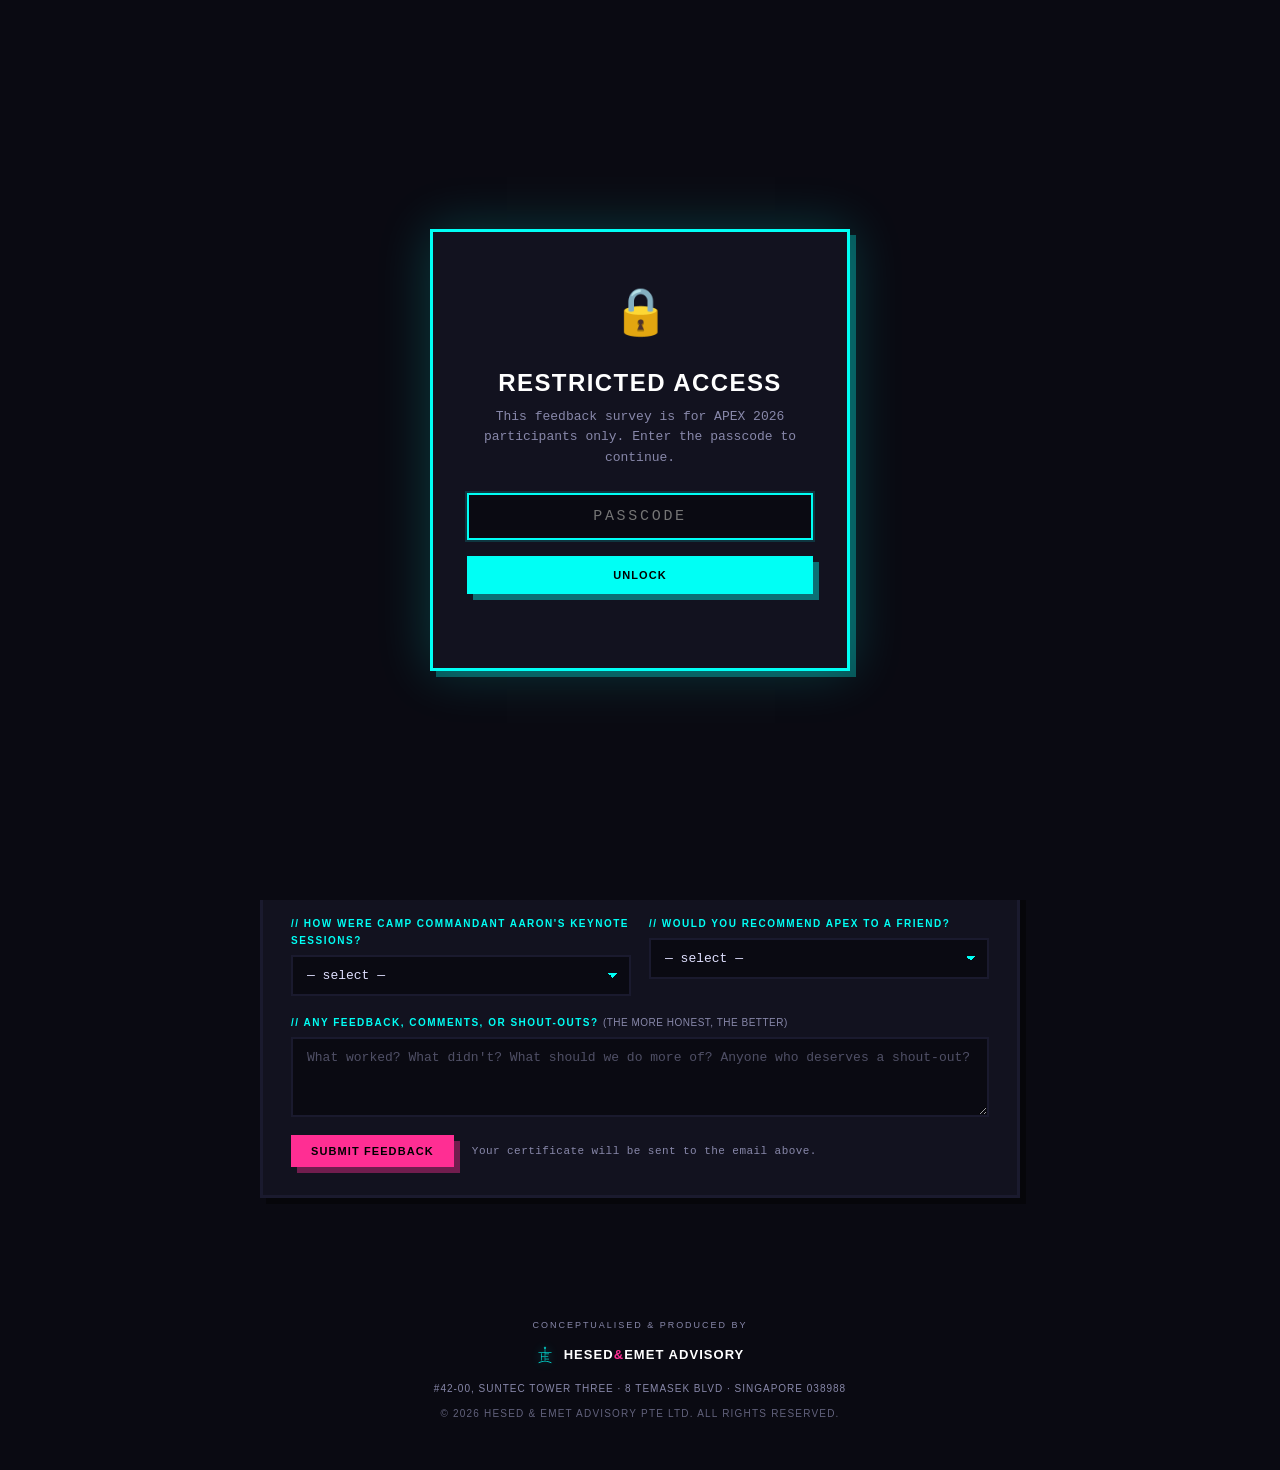
==== survey/index.html @ 78931eb5 "Add passcode-locked camp feedback survey at /survey New survey/index.html (serves at /survey): - Pas" ====
<!DOCTYPE html>
<html lang="en">
<head>
<meta charset="UTF-8"/>
<meta name="viewport" content="width=device-width,initial-scale=1.0"/>
<title>Camp Feedback | APEX AI Bootcamp 2026</title>
<meta name="description" content="Share your feedback about APEX AI Bootcamp 2026."/>
<meta name="robots" content="noindex, nofollow"/>
<link rel="icon" type="image/svg+xml" href="../apex-logo.svg"/>
<link rel="stylesheet" href="../styles.css?v=6"/>
<style>
  .survey-gate{position:fixed;inset:0;z-index:9999;background:var(--bg);display:flex;align-items:center;justify-content:center;padding:24px;transition:opacity .45s ease}
  .survey-gate.unlocked{opacity:0;pointer-events:none}
  .gate-box{max-width:420px;width:100%;text-align:center;border:3px solid var(--cy);background:var(--bg2);padding:44px 34px;box-shadow:0 0 50px rgba(0,255,245,.2),6px 6px 0 rgba(0,255,245,.3)}
  .gate-icon{font-size:46px;margin-bottom:16px}
  .gate-box h2{font-family:'Orbitron',sans-serif;color:#fff;font-size:24px;letter-spacing:.06em;margin-bottom:10px}
  .gate-box p{color:var(--tx2);font-size:13px;margin-bottom:24px;line-height:1.6}
  .gate-input{width:100%;background:var(--bg);border:2px solid var(--bg3);color:var(--tx);font-family:'Space Mono',monospace;font-size:15px;padding:13px 14px;text-align:center;letter-spacing:.18em;margin-bottom:16px}
  .gate-input:focus{outline:none;border-color:var(--cy);box-shadow:0 0 0 2px rgba(0,255,245,.15)}
  .gate-error{color:var(--or);font-size:12px;margin-top:14px;min-height:16px;letter-spacing:.04em}
</style>
</head>
<body>

<div class="survey-gate" id="surveyGate">
  <div class="gate-box">
    <div class="gate-icon">🔒</div>
    <h2>Restricted Access</h2>
    <p>This feedback survey is for APEX 2026 participants only. Enter the passcode to continue.</p>
    <input type="password" class="gate-input" id="gateInput" placeholder="PASSCODE" autocomplete="off" autocapitalize="off" autocorrect="off" />
    <button class="hud-btn" id="gateBtn" type="button" style="width:100%;">Unlock</button>
    <div class="gate-error" id="gateError"></div>
  </div>
</div>

<div class="bg-blocks"></div>

<nav class="hud-nav">
  <div class="logo">
    <a href="../index.html" class="event-link" aria-label="Back to APEX home"><img src="../apex-logo.svg" alt="" class="apex-nav-logo"/>APEX//2026</a>
  </div>
  <a href="../index.html" class="hud-btn outline">← Back Home</a>
</nav>

<main class="waitlist-page">
  <div class="wrap">
    <div class="zone-label reveal" style="color:var(--pk)">// Mission Debrief</div>
    <div class="wl-title-row reveal">
      <img src="../apex-logo.svg" alt="APEX 2026 Logo" class="wl-logo"/>
      <h1 class="wl-title">Camp <em style="color:var(--pk);font-style:normal;">Feedback</em>.</h1>
    </div>
    <p class="wl-sub reveal">Two days done. Tell us how it went. Your feedback shapes the next one, and we need your details to send your certificate.</p>

    <div class="waitlist-wrap reveal">
      <div class="limited-banner">
        <span class="alert-badge">🎓 CERTIFICATE + FEEDBACK</span>
        <p>Takes about 2 minutes. Be honest, be real. The name and email you give here are what we'll use to issue your certificate of completion.</p>
      </div>

      <!-- TODO: replace action with your survey Formspree endpoint -->
      <form class="waitlist-form" id="waitlistForm" action="https://formspree.io/f/YOUR_FORM_ID" method="POST" novalidate>
        <input type="hidden" name="_subject" value="Camp Feedback — APEX 2026" />
        <input type="hidden" name="form_type" value="camp_feedback" />
        <div class="form-row">
          <label>
            <span class="flbl">// Full Name <span class="opt">(for your certificate)</span></span>
            <input type="text" name="name" required autocomplete="name" />
          </label>
          <label>
            <span class="flbl">// Email <span class="opt">(for your certificate)</span></span>
            <input type="email" name="email" required autocomplete="email" />
          </label>
        </div>
        <div class="form-row">
          <label>
            <span class="flbl">// Which track were you in?</span>
            <select name="track" required>
              <option value="">— select —</option>
              <option>Track 01: Build With AI</option>
              <option>Track 02: Cybersecurity &amp; Bug Bounty</option>
              <option>Track 03: AI Entrepreneurship</option>
            </select>
          </label>
          <label>
            <span class="flbl">// Overall, how was the camp?</span>
            <select name="overall_rating" required>
              <option value="">— select —</option>
              <option>🔥🔥🔥 Best two days ever</option>
              <option>🔥 Really enjoyed it</option>
              <option>👍 Pretty good</option>
              <option>😐 It was okay</option>
              <option>👎 Could be better</option>
            </select>
          </label>
        </div>
        <label class="full">
          <span class="flbl">// What's the biggest thing you learnt or took away?</span>
          <textarea name="takeaway" rows="3" required placeholder="A new skill? A mindset shift? A tool you can't live without now? Tell us what stuck."></textarea>
        </label>
        <div class="form-row">
          <label>
            <span class="flbl">// How were Camp Commandant Aaron's keynote sessions?</span>
            <select name="keynote_rating" required>
              <option value="">— select —</option>
              <option>🧠 Mind blown, genuinely changed how I think</option>
              <option>🔥 Loved it, super insightful</option>
              <option>👍 Good and useful</option>
              <option>😐 It was alright</option>
              <option>🤔 Didn't quite land for me</option>
            </select>
          </label>
          <label>
            <span class="flbl">// Would you recommend APEX to a friend?</span>
            <select name="recommend" required>
              <option value="">— select —</option>
              <option>100% — already telling everyone</option>
              <option>Yes, definitely</option>
              <option>Probably</option>
              <option>Maybe</option>
              <option>Not really</option>
            </select>
          </label>
        </div>
        <label class="full">
          <span class="flbl">// Any feedback, comments, or shout-outs? <span class="opt">(the more honest, the better)</span></span>
          <textarea name="feedback" rows="3" placeholder="What worked? What didn't? What should we do more of? Anyone who deserves a shout-out?"></textarea>
        </label>
        <div class="form-submit">
          <button type="submit" class="hud-btn pink" id="waitlistSubmit">Submit Feedback</button>
          <p class="form-note">Your certificate will be sent to the email above.</p>
        </div>
        <div class="form-msg" id="formMsg" role="status" aria-live="polite"></div>
      </form>
      <div class="waitlist-done" id="waitlistDone" role="status" aria-live="polite">
        <h3>▸ Feedback received. Thank you.</h3>
        <p>You're a legend. Your certificate of completion will be sent to your email. Now go build something with everything you learnt.</p>
        <div style="margin-top:20px;"><a href="../index.html" class="hud-btn outline">← Back to APEX Home</a></div>
      </div>
    </div>
  </div>
</main>

<footer>
  <div class="ln footer-produced">
    <span class="footer-prod-lbl">Conceptualised &amp; Produced by</span>
    <a href="https://www.hesedemet.asia" target="_blank" rel="noopener" class="footer-he">
      <svg class="footer-he-logo" viewBox="0 0 200 220" xmlns="http://www.w3.org/2000/svg" fill="currentColor" aria-hidden="true">
        <path fill-rule="evenodd" d="M100,8 A14,14 0 0,1 100,36 A14,14 0 0,1 100,8 Z M100,15 A7,7 0 0,0 100,29 A7,7 0 0,0 100,15 Z"/>
        <rect x="97" y="29" width="6" height="163"/><rect x="20" y="76" width="160" height="7"/>
        <rect x="54" y="89" width="7" height="88"/><rect x="54" y="128" width="43" height="7"/>
        <rect x="103" y="93" width="46" height="7"/><rect x="103" y="122" width="37" height="7"/><rect x="103" y="156" width="46" height="7"/>
        <path d="M97,186 C80,186 50,183 26,200 L18,212 L34,205 C56,196 82,192 97,192 Z"/>
        <path d="M103,186 C120,186 150,183 174,200 L182,212 L166,205 C144,196 118,192 103,192 Z"/>
      </svg>
      <span class="footer-he-name">Hesed<span style="color:var(--pk)">&amp;</span>Emet Advisory</span>
    </a>
  </div>
  <div class="ln footer-addr">#42-00, Suntec Tower Three · 8 Temasek Blvd · Singapore 038988</div>
  <div class="ln footer-copy">&copy; 2026 Hesed &amp; Emet Advisory Pte Ltd. All rights reserved.</div>
</footer>

<script>
  (function(){
    var PASS='vibethlete';
    var gate=document.getElementById('surveyGate');
    var input=document.getElementById('gateInput');
    var btn=document.getElementById('gateBtn');
    var err=document.getElementById('gateError');
    document.body.style.overflow='hidden';
    function unlock(){
      gate.classList.add('unlocked');
      document.body.style.overflow='';
      setTimeout(function(){ if(gate&&gate.parentNode) gate.parentNode.removeChild(gate); },500);
    }
    function check(){
      if(input.value.trim().toLowerCase()===PASS){ unlock(); }
      else{ err.textContent='Incorrect passcode. Try again.'; input.value=''; input.focus(); }
    }
    btn.addEventListener('click',check);
    input.addEventListener('keydown',function(e){ if(e.key==='Enter'){ e.preventDefault(); check(); } });
    input.focus();
  })();
</script>
<script src="../script.js?v=5"></script>
</body>
</html>
---- styles.css ----
/* APEX 2026 — Cyberpunk × Roblox */
/* Popup */
.popup-overlay{position:fixed;inset:0;z-index:10000;background:rgba(0,0,0,.85);display:flex;align-items:center;justify-content:center;padding:24px;opacity:1;transition:opacity .4s}
.popup-overlay.hidden{opacity:0;pointer-events:none}
.popup-box{background:var(--bg2);border:3px solid var(--or);box-shadow:0 0 60px rgba(255,107,53,.25),var(--bs) rgba(255,107,53,.3);padding:40px 36px;max-width:480px;width:100%;text-align:center;position:relative}
.popup-badge{display:inline-block;background:var(--or);color:#000;font-family:'Orbitron',sans-serif;font-size:11px;font-weight:800;letter-spacing:.2em;padding:6px 16px;margin-bottom:20px}
.popup-title{font-size:clamp(28px,5vw,40px);color:#fff;margin-bottom:16px}
.popup-text{font-size:14px;color:var(--tx);line-height:1.7;margin-bottom:12px;max-width:none}
.popup-text strong{color:var(--or)}
.popup-box .hud-btn{margin-top:16px}
@import url('https://fonts.googleapis.com/css2?family=Orbitron:wght@400;700;900&family=Space+Mono:wght@400;700&display=swap');
:root{--bg:#0a0a12;--bg2:#12121f;--bg3:#1a1a2e;--cy:#00fff5;--pk:#ff2e93;--gn:#39ff14;--or:#ff6b35;--pr:#b833ff;--tx:#e0e0ff;--tx2:#8888aa;--bs:6px 6px 0px}
*{box-sizing:border-box;margin:0;padding:0}
html{scroll-behavior:smooth}
body{background:var(--bg);color:var(--tx);font-family:'Space Mono',monospace;font-size:14px;line-height:1.7;overflow-x:hidden}
body::after{content:'';position:fixed;inset:0;background:repeating-linear-gradient(to bottom,transparent 0,transparent 3px,rgba(0,0,0,.15) 3px,rgba(0,0,0,.15) 4px);pointer-events:none;z-index:9998;opacity:.4}
h1,h2,h3,h4{font-family:'Orbitron',sans-serif;font-weight:800;text-transform:uppercase;letter-spacing:.04em;color:#fff}
h1{font-size:clamp(36px,8vw,100px);line-height:1}
h2{font-size:clamp(24px,4vw,48px);line-height:1.1}
h3{font-size:clamp(16px,2vw,22px)}
p{color:var(--tx2)}
em{font-style:normal;color:var(--cy)}
.bg-blocks{position:fixed;inset:0;z-index:0;overflow:hidden;pointer-events:none}
.bg-blocks .b{position:absolute;border:2px solid;opacity:.07;animation:fb 20s linear infinite}
@keyframes fb{0%{transform:translateY(100vh) rotate(0)}100%{transform:translateY(-200px) rotate(360deg)}}
@keyframes pulse{0%,100%{opacity:1}50%{opacity:.3}}
@keyframes glitch{0%,100%{transform:translate(0)}20%{transform:translate(-3px,3px)}40%{transform:translate(3px,-2px)}60%{transform:translate(-2px,-3px)}80%{transform:translate(2px,2px)}}
@keyframes neonFlicker{0%,19%,21%,23%,25%,54%,56%,100%{text-shadow:0 0 10px var(--cy),0 0 40px var(--cy)}20%,24%,55%{text-shadow:none}}
.hud-nav{position:fixed;top:0;left:0;right:0;z-index:100;display:flex;align-items:center;justify-content:space-between;padding:12px 24px;background:rgba(10,10,18,.92);border-bottom:3px solid var(--cy);box-shadow:0 4px 30px rgba(0,255,245,.15)}
.hud-nav .logo{display:flex;align-items:center;font-family:'Orbitron',sans-serif;font-weight:900;letter-spacing:.08em}
.hud-nav .logo .event-link{font-size:16px;color:#fff;letter-spacing:.1em;text-decoration:none;text-shadow:0 0 20px rgba(0,255,245,.4);transition:color .2s,text-shadow .2s;display:flex;align-items:center;gap:10px}
.hud-nav .logo .event-link:hover{color:var(--cy);text-shadow:0 0 30px rgba(0,255,245,.7)}
.apex-nav-logo{height:28px;width:28px;flex-shrink:0;filter:drop-shadow(0 0 6px rgba(0,255,245,.4))}
@media(max-width:640px){.hud-nav .logo .event-link{font-size:14px}}
.hud-nav .nav-links{display:flex;gap:6px}
.hud-nav .nav-links a{font-family:'Orbitron',sans-serif;font-size:10px;font-weight:600;letter-spacing:.12em;text-transform:uppercase;text-decoration:none;color:var(--tx2);padding:8px 14px;border:2px solid transparent;transition:.2s}
.hud-nav .nav-links a:hover,.hud-nav .nav-links a.active{color:var(--cy);border-color:var(--cy);background:rgba(0,255,245,.08);box-shadow:0 0 15px rgba(0,255,245,.2)}
.hud-btn{font-family:'Orbitron',sans-serif;font-size:11px;font-weight:700;letter-spacing:.1em;text-transform:uppercase;text-decoration:none;color:#000;background:var(--cy);padding:10px 20px;border:3px solid var(--cy);box-shadow:var(--bs) rgba(0,255,245,.4);transition:.15s;cursor:pointer;display:inline-block}
.hud-btn:hover{transform:translate(-2px,-2px);box-shadow:8px 8px 0 rgba(0,255,245,.4)}
.hud-btn.outline{background:transparent;color:var(--cy)}
.hud-btn.pink{background:var(--pk);border-color:var(--pk);box-shadow:var(--bs) rgba(255,46,147,.4)}
.hud-btn.green{background:var(--gn);border-color:var(--gn);box-shadow:var(--bs) rgba(57,255,20,.4)}
.wrap{max-width:1200px;margin:0 auto;padding:0 28px;position:relative;z-index:3}
.zone{padding:100px 0;position:relative;z-index:3}
.zone-label{font-family:'Orbitron',sans-serif;font-size:11px;font-weight:700;letter-spacing:.25em;text-transform:uppercase;color:var(--cy);margin-bottom:16px;display:flex;align-items:center;gap:10px}
.zone-label::before{content:'';width:30px;height:3px;background:var(--cy)}
#hero{min-height:100vh;display:flex;align-items:center;padding:120px 0 80px;position:relative}
#hero .hero-badge{display:inline-block;background:var(--pk);color:#fff;font-family:'Orbitron',sans-serif;font-size:11px;font-weight:700;letter-spacing:.15em;padding:8px 18px;margin-bottom:24px;box-shadow:var(--bs) rgba(255,46,147,.4);animation:glitch 4s ease infinite;text-transform:uppercase}
.hero-title{display:inline-flex;align-items:center;gap:16px;margin-bottom:16px}
.hero-logo{height:clamp(60px,8vw,90px);width:auto;flex-shrink:0;filter:drop-shadow(0 0 10px rgba(0,255,245,.3))}
#hero h1{margin-bottom:0}
#hero h1 .neon{color:var(--cy);animation:neonFlicker 3s ease infinite;display:block}
#hero .sub{font-family:'Orbitron',sans-serif;font-size:clamp(16px,2.5vw,28px);font-weight:500;color:var(--tx);margin-bottom:32px}
#hero .sub em{color:var(--cy);font-style:normal}
#hero .console{background:var(--bg2);border:3px solid var(--bg3);padding:20px 24px;margin:28px 0;max-width:620px;position:relative;box-shadow:var(--bs) rgba(0,0,0,.5)}
#hero .console::before{content:'TERMINAL';position:absolute;top:-12px;left:16px;background:var(--bg);padding:0 8px;font-family:'Orbitron',sans-serif;font-size:9px;font-weight:700;color:var(--gn);letter-spacing:.2em}
#hero .console .ln{margin-bottom:6px;font-size:13px}
#hero .console .p{color:var(--gn)}
#hero .console .v{color:var(--tx)}
#hero .console .cursor{display:inline-block;width:8px;height:14px;background:var(--gn);animation:pulse 1s step-end infinite;vertical-align:middle;margin-left:2px}
#hero .cta-row{display:flex;gap:14px;margin-top:32px;flex-wrap:wrap}
#hero .emoji-float{position:absolute;right:5%;top:50%;transform:translateY(-50%);display:flex;flex-direction:column;gap:20px;font-size:40px}
#hero .emoji-float span{animation:fb 8s ease-in-out infinite;opacity:.7}
#hero .emoji-float span:nth-child(2){animation-delay:1s}
#hero .emoji-float span:nth-child(3){animation-delay:2s}
#hero .emoji-float span:nth-child(4){animation-delay:3s}
#hero .emoji-float span:nth-child(5){animation-delay:4s}
.stats-bar{display:flex;flex-wrap:wrap;gap:0;border:3px solid var(--bg3);margin-top:48px}
.stats-bar .st{flex:1;min-width:160px;padding:24px;border-right:3px solid var(--bg3);text-align:center}
.stats-bar .st:last-child{border-right:none}
.stats-bar .st .num{font-family:'Orbitron',sans-serif;font-weight:900;font-size:36px;line-height:1}
.stats-bar .st .num.cy{color:var(--cy);text-shadow:0 0 20px rgba(0,255,245,.4)}
.stats-bar .st .num.pk{color:var(--pk);text-shadow:0 0 20px rgba(255,46,147,.4)}
.stats-bar .st .num.gn{color:var(--gn);text-shadow:0 0 20px rgba(57,255,20,.4)}
.stats-bar .st .num.or{color:var(--or);text-shadow:0 0 20px rgba(255,107,53,.4)}
.stats-bar .st .lbl{font-size:11px;color:var(--tx2);margin-top:8px}
.info-blocks{display:grid;grid-template-columns:repeat(auto-fit,minmax(240px,1fr));gap:16px;margin-top:24px}
.info-blocks .ib{background:var(--bg2);border:3px solid var(--bg3);padding:24px;box-shadow:var(--bs) rgba(0,0,0,.3)}
.info-blocks .ib .k{font-family:'Orbitron',sans-serif;font-size:10px;font-weight:700;letter-spacing:.2em;color:var(--cy);margin-bottom:8px;text-transform:uppercase}
.info-blocks .ib .val{color:#fff;font-weight:700;font-size:15px}
.track-grid{display:grid;grid-template-columns:repeat(auto-fit,minmax(260px,1fr));gap:20px;margin-top:40px}
.track-card{--c:var(--cy);background:var(--bg2);border:3px solid var(--c);padding:28px 24px;position:relative;box-shadow:var(--bs) color-mix(in srgb,var(--c) 40%,transparent);transition:transform .2s,box-shadow .2s}
.track-card:hover{transform:translate(-4px,-4px);box-shadow:10px 10px 0 color-mix(in srgb,var(--c) 40%,transparent)}
.track-card.t1{--c:var(--cy)}
.track-card.t2{--c:var(--pk)}
.track-card.t3{--c:var(--gn)}
.track-card.t4{--c:var(--or)}
.track-card .badge{position:absolute;top:-1px;right:-1px;background:var(--c);color:#000;font-family:'Orbitron',sans-serif;font-size:9px;font-weight:800;padding:6px 12px;letter-spacing:.15em}
.track-card .ico{font-size:44px;margin-bottom:14px;display:block;filter:drop-shadow(0 0 15px color-mix(in srgb,var(--c) 60%,transparent))}
.track-card h3{color:var(--c);margin-bottom:10px;font-size:16px}
.track-card p{font-size:13px}
.gel-box{margin-top:32px;border:3px dashed var(--pr);padding:24px 28px;background:rgba(184,51,255,.06);box-shadow:var(--bs) rgba(184,51,255,.2)}
.gel-box strong{color:var(--pr)}
.tabs-row{display:flex;gap:0;margin-bottom:24px}
.tab-btn{background:var(--bg2);border:3px solid var(--bg3);padding:14px 24px;color:var(--tx2);font-family:'Orbitron',sans-serif;font-size:11px;font-weight:700;letter-spacing:.1em;text-transform:uppercase;cursor:pointer;transition:.2s}
.tab-btn.active{background:var(--cy);color:#000;border-color:var(--cy);box-shadow:0 0 20px rgba(0,255,245,.3)}
.tab-btn:hover:not(.active){color:var(--cy);border-color:var(--cy)}
.day-panel{display:none}
.day-panel.active{display:block}
.day-panel .day-theme{font-family:'Orbitron',sans-serif;font-size:13px;color:var(--pk);letter-spacing:.1em;margin-bottom:24px;padding:12px 16px;border-left:4px solid var(--pk);background:rgba(255,46,147,.06)}
.quest-log{display:flex;flex-direction:column;gap:0}
.quest{display:grid;grid-template-columns:120px 1fr 120px;gap:20px;padding:18px 20px;border:2px solid var(--bg3);border-top:none;background:var(--bg2);transition:background .2s}
.quest:first-child{border-top:2px solid var(--bg3)}
.quest:hover{background:rgba(0,255,245,.03)}
.quest .time{font-family:'Orbitron',sans-serif;font-size:11px;font-weight:700;color:var(--gn)}
.quest .title{color:#fff;font-family:'Orbitron',sans-serif;font-size:13px;font-weight:700;margin-bottom:4px}
.quest .desc{font-size:12px;color:var(--tx2)}
.quest .tag{font-family:'Orbitron',sans-serif;font-size:9px;font-weight:700;letter-spacing:.15em;text-transform:uppercase;color:var(--tx2)}
.quest .tag.hot{color:var(--pk)}
.deep-stack{display:flex;flex-direction:column;gap:28px;margin-top:40px}
.deep-block{--c:var(--cy);background:var(--bg2);border:3px solid var(--c);position:relative;box-shadow:var(--bs) color-mix(in srgb,var(--c) 30%,transparent)}
.deep-block.t1{--c:var(--cy)}.deep-block.t2{--c:var(--pk)}.deep-block.t3{--c:var(--gn)}.deep-block.t4{--c:var(--or)}
.deep-block .db-head{width:100%;padding:22px 26px;border:none;border-bottom:3px solid var(--c);display:flex;align-items:center;gap:16px;background:transparent;color:inherit;font:inherit;text-align:left;cursor:pointer;transition:background .2s}
.deep-block[data-expanded="false"] .db-head{border-bottom:3px solid transparent}
.deep-block .db-head:hover{background:rgba(255,255,255,.02)}
.deep-block .db-head:focus-visible{outline:2px solid var(--c);outline-offset:-6px}
.deep-block .db-head .db-head-text{flex:1;min-width:0}
.db-toggle{margin-left:auto;display:inline-flex;align-items:center;gap:10px;padding:8px 14px;border:2px solid var(--c);background:rgba(0,0,0,.25);font-family:'Orbitron',sans-serif;font-size:10px;font-weight:800;letter-spacing:.2em;color:var(--c);text-transform:uppercase;transition:background .2s,color .2s;flex-shrink:0}
.deep-block[data-expanded="true"] .db-toggle{background:var(--c);color:#000}
.deep-block .db-head:hover .db-toggle{box-shadow:0 0 12px color-mix(in srgb,var(--c) 50%,transparent)}
.db-toggle .tog-state::before{content:"Access"}
.deep-block[data-expanded="true"] .db-toggle .tog-state::before{content:"Close"}
.db-toggle .tog-icn{font-family:'Space Mono',monospace;font-size:15px;font-weight:700;line-height:1;width:12px;text-align:center;transition:transform .35s cubic-bezier(.4,0,.2,1)}
.deep-block[data-expanded="true"] .db-toggle .tog-icn{transform:rotate(45deg)}
.db-body-wrap{max-height:0;opacity:0;overflow:hidden;transition:max-height .55s cubic-bezier(.4,0,.2,1),opacity .35s ease}
.deep-block[data-expanded="true"] .db-body-wrap{max-height:4000px;opacity:1}
.deep-block .db-head .ico{font-size:40px}
.deep-block .db-head h3{color:var(--c);font-size:16px}
.deep-block .db-head .tnum{font-family:'Orbitron',sans-serif;font-size:10px;color:var(--c);letter-spacing:.2em;opacity:.7}
.deep-block .db-body{padding:24px 28px}
.deep-block .db-body p{font-size:13px;margin-bottom:20px}
.deep-block .db-body p.story{font-size:14px;line-height:1.75;color:var(--tx);max-width:none;margin-bottom:18px}
.deep-block .db-body p.story em{color:var(--c);font-style:normal;font-weight:700}
.stat-row{display:grid;grid-template-columns:repeat(auto-fit,minmax(200px,1fr));gap:12px;margin:28px 0 32px;padding:20px;border:2px dashed var(--c);background:rgba(255,255,255,.015)}
.stat-row .mini-stat{padding:6px 10px}
.stat-row .mini-stat .num{font-family:'Orbitron',sans-serif;font-weight:900;font-size:26px;color:var(--c);text-shadow:0 0 14px color-mix(in srgb,var(--c) 40%,transparent);line-height:1;margin-bottom:8px}
.stat-row .mini-stat .lb{font-size:11px;color:var(--tx2);line-height:1.5}
.stat-row .mini-stat .src{display:block;margin-top:4px;font-size:10px;color:var(--tx2);opacity:.6;font-style:italic}
.split-col p.col-p{font-size:12px;color:var(--tx2);line-height:1.7;margin:0}
.split-col p.col-p em{color:var(--c);font-style:normal;font-weight:700}
/* Programme highlights */
.prog-days{display:grid;grid-template-columns:1fr 1fr;gap:24px;margin-top:40px}
.prog-day{background:var(--bg2);border:3px solid var(--bg3);padding:28px 24px;box-shadow:var(--bs) rgba(0,0,0,.3)}
.prog-day-label{font-family:'Orbitron',sans-serif;font-size:11px;font-weight:700;letter-spacing:.2em;text-transform:uppercase;color:var(--cy);margin-bottom:10px}
.prog-day-theme{font-size:clamp(18px,2vw,24px);color:#fff;margin-bottom:6px;line-height:1.2}
.prog-day-sub{font-size:13px;color:var(--tx2);margin-bottom:22px;line-height:1.6;max-width:none}
.prog-highlights{display:flex;flex-direction:column;gap:14px}
.prog-hl{display:flex;align-items:flex-start;gap:12px;font-size:13px;color:var(--tx);line-height:1.6}
.prog-hl .hl-icon{font-size:18px;flex-shrink:0;margin-top:1px}
.prog-hl strong{color:#fff}
@media(max-width:760px){.prog-days{grid-template-columns:1fr}}
.kn-counter{border-left:3px solid var(--gn);padding-left:16px;margin-top:16px;color:var(--tx);font-size:13px;line-height:1.7}
.kn-counter strong{color:var(--gn)}
.sched-note{margin-top:20px;padding:12px 16px;border-left:3px solid var(--or);background:rgba(255,107,53,.06);font-size:12px;color:var(--or);font-family:'Space Mono',monospace;letter-spacing:.02em}
.split{display:grid;grid-template-columns:1fr 1fr;gap:20px}
.split-col{border-left:3px solid var(--c);padding-left:16px}
.split-col h4{font-family:'Orbitron',sans-serif;font-size:12px;color:#fff;margin-bottom:10px;letter-spacing:.08em}
.split-col ul{list-style:none;font-size:12px;color:var(--tx2)}
.split-col ul li{padding:4px 0 4px 16px;position:relative}
.split-col ul li::before{content:'>';position:absolute;left:0;color:var(--c);font-weight:700}
.paths-line{margin-top:20px;padding-top:16px;border-top:2px dashed var(--bg3);font-size:11px;color:var(--tx2)}
.paths-line em{color:var(--c);font-size:10px;font-family:'Orbitron',sans-serif;letter-spacing:.15em;display:block;margin-bottom:6px}
.ctf-grid{display:grid;grid-template-columns:repeat(auto-fit,minmax(170px,1fr));gap:12px;margin:16px 0}
.ctf-card{border:2px solid var(--gn);padding:14px;background:rgba(57,255,20,.03);transition:.2s}
.ctf-card:hover{transform:translate(-2px,-2px);box-shadow:4px 4px 0 rgba(57,255,20,.3)}
.ctf-card .e{font-size:24px;display:block;margin-bottom:6px}
.ctf-card .n{color:#fff;font-family:'Orbitron',sans-serif;font-size:11px;font-weight:700;margin-bottom:4px}
.ctf-card p{font-size:11px;color:var(--tx2)}
.bounty-tbl{margin:20px 0;border:3px solid var(--gn);overflow-x:auto;box-shadow:var(--bs) rgba(57,255,20,.2)}
.bounty-tbl table{width:100%;border-collapse:collapse;font-size:12px;min-width:580px}
.bounty-tbl th{text-align:left;padding:12px 16px;font-family:'Orbitron',sans-serif;font-size:10px;letter-spacing:.15em;color:var(--gn);border-bottom:2px solid var(--gn);background:rgba(57,255,20,.05)}
.bounty-tbl td{padding:12px 16px;color:var(--tx2);border-bottom:1px solid var(--bg3)}
.bounty-tbl td:first-child{color:#fff;font-weight:700}
.bounty-tbl td:last-child{color:var(--gn);font-family:'Orbitron',sans-serif;font-size:11px}
.monet-grid{display:grid;grid-template-columns:repeat(auto-fit,minmax(180px,1fr));gap:12px;margin:16px 0}
.monet-grid>div{border:2px solid var(--pk);padding:16px;background:rgba(255,46,147,.03)}
.monet-grid .ic{font-size:24px;margin-bottom:6px;display:block}
.monet-grid .t{color:#fff;font-family:'Orbitron',sans-serif;font-size:11px;font-weight:700;margin-bottom:4px}
.monet-grid p{font-size:11px;color:var(--tx2)}
.mentor-grid{display:grid;grid-template-columns:repeat(auto-fit,minmax(200px,1fr));gap:16px;margin-top:40px}
.recruit-grid{display:grid;grid-template-columns:repeat(auto-fit,minmax(240px,1fr));gap:18px;margin-top:40px}
.recruit-card{background:var(--bg2);border:3px solid var(--pk);padding:26px;box-shadow:var(--bs) rgba(255,46,147,.25);transition:.2s}
.recruit-card:hover{transform:translate(-3px,-3px);box-shadow:9px 9px 0 rgba(255,46,147,.4)}
.recruit-card .ic{font-size:34px;margin-bottom:10px;display:block;filter:drop-shadow(0 0 10px rgba(255,46,147,.5))}
.recruit-card h4{font-family:'Orbitron',sans-serif;font-size:13px;color:var(--pk);margin-bottom:8px;letter-spacing:.05em}
.recruit-card p{font-size:12px;color:var(--tx2)}
.mentor-card{background:var(--bg2);border:3px solid var(--bg3);padding:24px;box-shadow:var(--bs) rgba(0,0,0,.3);transition:.2s}
.mentor-card:hover{border-color:var(--cy);box-shadow:var(--bs) rgba(0,255,245,.2)}
.mentor-card .ic{font-size:36px;margin-bottom:10px;display:block}
.mentor-card h4{font-family:'Orbitron',sans-serif;font-size:13px;margin-bottom:6px}
.mentor-card p{font-size:12px;color:var(--tx2)}
.outcome-tbl{margin-top:40px;border:3px solid var(--cy);overflow-x:auto;box-shadow:var(--bs) rgba(0,255,245,.2)}
.outcome-tbl table{width:100%;border-collapse:collapse;font-size:12px;min-width:650px}
.outcome-tbl th{text-align:left;padding:14px 18px;font-family:'Orbitron',sans-serif;font-size:10px;letter-spacing:.15em;color:var(--cy);border-bottom:2px solid var(--cy);background:rgba(0,255,245,.05)}
.outcome-tbl td{padding:14px 18px;color:var(--tx2);border-bottom:1px solid var(--bg3);vertical-align:top}
.outcome-tbl td:first-child{color:#fff;font-weight:700}
.kit-grid{display:grid;grid-template-columns:repeat(auto-fit,minmax(220px,1fr));gap:14px;margin-top:32px}
.kit-grid>div{background:var(--bg2);border:3px solid var(--bg3);padding:20px;box-shadow:var(--bs) rgba(0,0,0,.3)}
.kit-grid .k{font-family:'Orbitron',sans-serif;font-size:9px;font-weight:700;letter-spacing:.2em;color:var(--cy);margin-bottom:6px;text-transform:uppercase}
.kit-grid h4{font-size:13px;margin-bottom:4px}
.kit-grid p{font-size:11px;color:var(--tx2)}
.challenge-box{margin-top:40px;border:3px solid var(--pr);padding:28px;background:linear-gradient(135deg,rgba(0,255,245,.03),rgba(255,46,147,.03),rgba(57,255,20,.03),rgba(255,107,53,.03));box-shadow:var(--bs) rgba(184,51,255,.2)}
.challenge-box h3{margin-bottom:10px}
.challenge-box ul{list-style:none;margin-top:16px}
.challenge-box ul li{padding:10px 0;border-top:2px dashed var(--bg3);font-size:13px}
.challenge-box ul li:first-child{border-top:none}
.challenge-box ul li strong{font-family:'Orbitron',sans-serif;font-size:10px;letter-spacing:.12em;margin-right:10px}
.challenge-box ul li.cy strong{color:var(--cy)}
.challenge-box ul li.pk strong{color:var(--pk)}
.challenge-box ul li.gn strong{color:var(--gn)}
.challenge-box ul li.or strong{color:var(--or)}
.logi-grid{display:grid;grid-template-columns:repeat(auto-fit,minmax(240px,1fr));gap:14px;margin-top:40px}
.logi-grid>div{background:var(--bg2);border:3px solid var(--bg3);padding:24px;box-shadow:var(--bs) rgba(0,0,0,.3)}
.logi-grid .k{font-family:'Orbitron',sans-serif;font-size:10px;font-weight:700;letter-spacing:.2em;color:var(--gn);margin-bottom:8px;text-transform:uppercase}
.logi-grid .val{color:#fff;font-weight:700;font-size:14px;margin-bottom:4px}
.logi-grid p{font-size:12px;color:var(--tx2)}
.closing-cta{margin-top:40px;display:flex;flex-direction:column;align-items:center;gap:24px}
.closing-cta .alert-badge{background:none;color:var(--or);font-family:'Orbitron',sans-serif;font-size:12px;font-weight:700;letter-spacing:.28em;padding:0;text-shadow:0 0 16px rgba(255,107,53,.4);animation:pulse 2.4s ease infinite;box-shadow:none}
.closing-cta .closing-join{font-size:14px;padding:16px 28px}
.waitlist-page{padding:180px 0 80px;min-height:calc(100vh - 200px);position:relative;z-index:3}
@media(max-width:640px){.waitlist-page{padding-top:150px}}
.waitlist-page .wrap{max-width:860px}
.wl-title-row{display:flex;align-items:center;gap:22px}
.wl-logo{height:clamp(40px,5vw,56px);width:auto;flex-shrink:0;filter:drop-shadow(0 0 10px rgba(0,255,245,.3))}
.waitlist-page .wl-title{font-size:clamp(36px,6vw,72px);margin:16px 0 12px}
@media(max-width:640px){.wl-logo{width:40px}}
.waitlist-page .wl-sub{font-size:clamp(15px,1.6vw,18px);color:var(--tx);max-width:640px;margin-bottom:40px;line-height:1.6}
.waitlist-wrap{max-width:760px;margin:48px auto 0;text-align:left}
.limited-banner{border:3px solid var(--or);background:rgba(255,107,53,.08);padding:18px 22px;margin-bottom:28px;box-shadow:var(--bs) rgba(255,107,53,.25)}
.limited-banner .alert-badge{display:inline-block;background:var(--or);color:#000;font-family:'Orbitron',sans-serif;font-size:11px;font-weight:800;letter-spacing:.15em;padding:5px 12px;margin-bottom:10px}
.limited-banner p{color:var(--tx);font-size:13px;line-height:1.6;max-width:none}
.waitlist-form{background:var(--bg2);border:3px solid var(--bg3);padding:28px;box-shadow:var(--bs) rgba(0,0,0,.4)}
.waitlist-form .form-row{display:grid;grid-template-columns:1fr 1fr;gap:18px;margin-bottom:18px}
.waitlist-form label{display:flex;flex-direction:column;gap:6px}
.waitlist-form label.full{margin-bottom:18px}
.waitlist-form .flbl{font-family:'Orbitron',sans-serif;font-size:10px;font-weight:700;letter-spacing:.15em;color:var(--cy);text-transform:uppercase}
.waitlist-form .flbl .opt{color:var(--tx2);font-weight:400;letter-spacing:.05em}
.waitlist-form input,.waitlist-form select,.waitlist-form textarea{background:var(--bg);border:2px solid var(--bg3);color:var(--tx);font-family:'Space Mono',monospace;font-size:13px;padding:11px 14px;transition:border-color .15s,box-shadow .15s;width:100%}
.waitlist-form input:focus,.waitlist-form select:focus,.waitlist-form textarea:focus{outline:none;border-color:var(--cy);box-shadow:0 0 0 2px rgba(0,255,245,.15)}
.waitlist-form input::placeholder,.waitlist-form textarea::placeholder{color:var(--tx2);opacity:.55}
.field-hint{font-size:10px;color:var(--pk);opacity:.8;line-height:1.5;margin-top:4px;letter-spacing:.02em}
.waitlist-form select{appearance:none;-webkit-appearance:none;background-image:linear-gradient(45deg,transparent 50%,var(--cy) 50%),linear-gradient(135deg,var(--cy) 50%,transparent 50%);background-position:calc(100% - 16px) 50%,calc(100% - 11px) 50%;background-size:5px 5px,5px 5px;background-repeat:no-repeat;padding-right:36px}
.waitlist-form textarea{resize:vertical;min-height:80px}
.pdpa-consent{margin:20px 0 8px;padding:18px;border:2px solid var(--bg3);background:rgba(0,0,0,.2)}
.checkbox-label{display:block;position:relative;padding-left:28px;margin-bottom:16px;cursor:pointer;min-height:20px}
.checkbox-label:last-child{margin-bottom:0}
.checkbox-label input[type="checkbox"]{position:absolute;left:0;top:3px;width:16px;height:16px;accent-color:var(--cy);cursor:pointer}
.checkbox-label .check-text{font-size:12px;color:var(--tx2);line-height:1.7;display:block}
.checkbox-label .check-text strong{color:var(--tx)}
.checkbox-label .check-text .opt{color:var(--tx2);opacity:.6}
.waitlist-form .form-submit{margin-top:10px;display:flex;align-items:center;gap:18px;flex-wrap:wrap}
.waitlist-form .form-submit button{border:none}
.waitlist-form .form-note{font-size:11px;color:var(--tx2);margin:0;letter-spacing:.04em}
.waitlist-form .form-msg{margin-top:16px;padding:12px 16px;font-size:13px;display:none}
.waitlist-form .form-msg.success{display:block;border:2px solid var(--gn);background:rgba(57,255,20,.08);color:var(--gn)}
.waitlist-form .form-msg.error{display:block;border:2px solid var(--or);background:rgba(255,107,53,.08);color:var(--or)}
.waitlist-form.sending .form-submit button{opacity:.6;pointer-events:none}
.waitlist-form.done{display:none}
.waitlist-done{border:3px solid var(--gn);background:rgba(57,255,20,.06);padding:32px 28px;box-shadow:var(--bs) rgba(57,255,20,.3);text-align:center;display:none}
.waitlist-done.visible{display:block}
.waitlist-done h3{color:var(--gn);font-size:18px;margin-bottom:10px}
.waitlist-done p{color:var(--tx);font-size:13px;max-width:480px;margin:0 auto}
@media(max-width:640px){.waitlist-form .form-row{grid-template-columns:1fr;gap:14px}}
/* Hero plain-English line */
.hero-plain{font-size:15px;color:var(--tx);max-width:560px;line-height:1.7;margin-bottom:8px;letter-spacing:.01em}

/* FAQ */
.faq-grid{display:grid;grid-template-columns:repeat(auto-fit,minmax(280px,1fr));gap:16px;margin-top:40px}
.faq-card{background:var(--bg2);border:2px solid var(--bg3);padding:24px;transition:border-color .2s,transform .2s}
.faq-card:hover{border-color:var(--cy);transform:translateY(-3px)}
.faq-card h4{font-family:'Orbitron',sans-serif;font-size:13px;font-weight:700;color:var(--cy);margin-bottom:10px;letter-spacing:.04em}
.faq-card p{font-size:13px;color:var(--tx);line-height:1.7;max-width:none}

/* Proof strip */
.proof-strip{display:flex;justify-content:center;gap:0;border:3px solid var(--cy);box-shadow:0 0 40px rgba(0,255,245,.08);flex-wrap:wrap}
.proof-item{flex:1;min-width:140px;padding:28px 20px;text-align:center;border-right:2px solid var(--bg3)}
.proof-item:last-child{border-right:none}
.proof-num{font-family:'Orbitron',sans-serif;font-weight:900;font-size:36px;color:var(--cy);text-shadow:0 0 20px rgba(0,255,245,.4);line-height:1;margin-bottom:8px}
.proof-lbl{font-size:11px;color:var(--tx2);letter-spacing:.12em;text-transform:uppercase;font-family:'Orbitron',sans-serif;font-weight:600}
.proof-backed{margin-top:28px;text-align:center}
.proof-backed p{font-size:14px;color:var(--tx);max-width:640px;margin:0 auto;line-height:1.7}
.proof-backed a{color:var(--cy);text-decoration:none;border-bottom:1px solid var(--cy);transition:.2s}
.proof-backed a:hover{color:var(--pk);border-color:var(--pk)}
@media(max-width:600px){.proof-strip{flex-direction:column}.proof-item{border-right:none;border-bottom:2px solid var(--bg3)}.proof-item:last-child{border-bottom:none}}

/* Organisers strip */
.org-strip{display:flex;justify-content:center;align-items:stretch;gap:40px;flex-wrap:wrap}
.org-col{display:flex;flex-direction:column;align-items:center;gap:14px;text-align:center;justify-content:flex-start}
.org-coorg-row{display:flex;align-items:center;gap:28px}
.org-vdivider{width:1px;align-self:stretch;background:var(--bg3);flex-shrink:0}
.org-role{font-family:'Orbitron',sans-serif;font-size:10px;font-weight:700;letter-spacing:.22em;text-transform:uppercase;color:var(--tx2)}
.org-img{object-fit:contain}
.org-img-sq{height:185px;width:auto}
.org-img-nyc{height:120px;width:auto}
.org-img-wide{height:70px;width:auto;max-width:240px;margin-top:auto;margin-bottom:auto}
.org-he-svg{height:75px;width:auto;color:#fff;filter:drop-shadow(0 0 8px rgba(0,255,245,.3));margin-top:auto;margin-bottom:auto}
.org-he-name{font-family:'Orbitron',sans-serif;font-size:12px;font-weight:700;color:#fff;letter-spacing:.08em}
@media(max-width:640px){
  .org-strip{gap:36px;flex-direction:column;align-items:center}
  .org-vdivider{width:60px;height:1px}
  .org-coorg-row{gap:18px}
  .org-img-wide{height:32px;max-width:140px}
}
/* Keynote */
.keynote-speaker{display:flex;align-items:center;gap:22px;margin-top:28px;padding:22px 26px;border:3px solid var(--pk);background:rgba(255,46,147,.05);box-shadow:var(--bs) rgba(255,46,147,.2)}
.kn-avatar{width:72px;height:72px;object-fit:cover;border:3px solid var(--pk);flex-shrink:0;filter:saturate(.9) contrast(1.05)}
.kn-speaker-role{font-family:'Orbitron',sans-serif;font-size:10px;font-weight:700;letter-spacing:.2em;text-transform:uppercase;color:var(--pk);margin-bottom:4px}
.kn-speaker-name{font-family:'Orbitron',sans-serif;font-size:22px;font-weight:900;color:#fff;letter-spacing:.06em;margin-bottom:8px}
.kn-speaker-bio{font-size:13px;color:var(--tx);line-height:1.7;max-width:none}
@media(max-width:640px){.keynote-speaker{flex-direction:column;text-align:center}.kn-avatar{width:60px;height:60px}}
.keynote-grid{display:flex;flex-direction:column;gap:24px;margin-top:32px}
.keynote-card{background:var(--bg2);border:3px solid var(--bg3);padding:32px 28px;box-shadow:var(--bs) rgba(0,0,0,.3);position:relative;overflow:hidden;display:flex;align-items:flex-start;gap:24px}
.kn-card-avatar{width:100px;height:100px;flex-shrink:0;opacity:.85;filter:drop-shadow(0 0 12px rgba(0,255,245,.2));align-self:center}
.kn-card-content{flex:1;min-width:0}
@media(max-width:640px){.keynote-card{flex-direction:column;align-items:center;text-align:center}.kn-card-avatar{width:70px;height:70px}}
.keynote-card::before{content:'';position:absolute;top:0;left:0;right:0;height:3px;background:linear-gradient(90deg,var(--pk),var(--cy))}
.kn-day{font-family:'Orbitron',sans-serif;font-size:10px;font-weight:700;letter-spacing:.22em;text-transform:uppercase;color:var(--pk);margin-bottom:14px}
.keynote-card h3{font-size:clamp(18px,2.5vw,26px);color:#fff;margin-bottom:10px;line-height:1.2}
.kn-hook{font-size:15px;color:var(--cy);font-style:italic;margin-bottom:20px;line-height:1.6;max-width:none}
.kn-hook em{color:var(--pk);font-style:italic}
.kn-body p{font-size:14px;color:var(--tx);line-height:1.8;margin-bottom:16px;max-width:none}
.kn-body p em{color:var(--cy);font-style:normal;font-weight:700}
.kn-body p strong{color:#fff}
.kn-sources{margin-top:20px;padding-top:16px;border-top:2px dashed var(--bg3);display:flex;flex-direction:column;gap:4px}
.kn-sources .src-label{font-family:'Orbitron',sans-serif;font-size:9px;font-weight:700;letter-spacing:.22em;color:var(--pk);text-transform:uppercase;margin-bottom:4px}
.kn-sources .src{font-size:11px;color:var(--tx2);line-height:1.5;padding-left:14px;position:relative}
.kn-sources .src::before{content:'·';position:absolute;left:0;color:var(--cy)}
.keynote-reflect{border:3px solid var(--pr);background:rgba(184,51,255,.06);padding:28px;box-shadow:var(--bs) rgba(184,51,255,.2)}
.keynote-reflect .reflect-tag{font-family:'Orbitron',sans-serif;font-size:11px;font-weight:700;letter-spacing:.18em;color:var(--pr);margin-bottom:12px;text-transform:uppercase}
.keynote-reflect h4{color:#fff;font-size:16px;margin-bottom:14px}
.keynote-reflect ul{list-style:none;display:flex;flex-direction:column;gap:12px}
.keynote-reflect ul li{font-size:14px;color:var(--tx);line-height:1.7;padding-left:20px;position:relative}
.keynote-reflect ul li::before{content:'?';position:absolute;left:0;color:var(--pr);font-family:'Orbitron',sans-serif;font-weight:700;font-size:12px}
.keynote-reflect ul li em{color:var(--pr);font-style:normal;font-weight:700}
.kn-exclusive{border-color:var(--pk);box-shadow:var(--bs) rgba(255,46,147,.25)}
.kn-exclusive::before{background:linear-gradient(90deg,var(--pk),var(--pr))}
.protocol-tease{display:flex;flex-direction:column;gap:16px;margin-top:4px}
.pt-item{display:flex;align-items:flex-start;gap:14px;font-size:14px;color:var(--tx);line-height:1.7}
.pt-item .pt-icon{font-size:22px;flex-shrink:0;filter:drop-shadow(0 0 8px rgba(255,46,147,.4))}
.pt-item strong{color:#fff}

.org-bottom{display:flex;flex-direction:column;align-items:center;gap:12px;margin-top:40px;padding-top:32px;border-top:1px solid var(--bg3);text-align:center}
.org-he-row{display:flex;align-items:center;gap:12px}
.org-he-svg-sm{height:90px;width:auto;color:#fff;filter:drop-shadow(0 0 6px rgba(0,255,245,.3))}
#organisers{padding:60px 0;border:none}

#closing{text-align:center;padding:120px 0}
#closing .waitlist-wrap{text-align:left}
#closing .quote{font-family:'Orbitron',sans-serif;font-size:clamp(22px,4vw,44px);font-weight:700;color:#fff;max-width:780px;margin:0 auto 28px;line-height:1.2}
#closing .quote .acc{color:var(--cy);text-shadow:0 0 20px rgba(0,255,245,.5)}
#closing .you{font-family:'Orbitron',sans-serif;font-weight:900;font-size:clamp(60px,12vw,160px);background:linear-gradient(90deg,var(--cy),var(--pk),var(--or),var(--gn));background-size:300% 100%;-webkit-background-clip:text;background-clip:text;-webkit-text-fill-color:transparent;animation:shift 5s ease infinite;display:block;margin:20px 0 36px;line-height:.9}
@keyframes shift{0%{background-position:0% 50%}50%{background-position:100% 50%}100%{background-position:0% 50%}}
.org-by{display:inline-flex;align-items:center;gap:10px;margin-top:48px;padding:10px 16px;border:2px solid var(--bg3);background:rgba(18,18,31,.6)}
.org-by .lbl{font-family:'Orbitron',sans-serif;font-size:9px;font-weight:700;letter-spacing:.22em;color:var(--tx2);text-transform:uppercase}
.org-by .org-logo{width:22px;height:22px;color:var(--cy);filter:drop-shadow(0 0 6px rgba(0,255,245,.5))}
.org-by .org-name a{font-family:'Orbitron',sans-serif;font-size:12px;font-weight:700;color:#fff;text-decoration:none;letter-spacing:.08em;transition:.2s}
.org-by .org-name a:hover{color:var(--cy)}
.org-by .amp{color:var(--pk)}
#commandant{position:relative}
#commandant::before{content:'';position:absolute;inset:0;background:radial-gradient(ellipse at 30% 40%,rgba(184,51,255,.08),transparent 60%);pointer-events:none;z-index:-1}
.dossier{display:grid;grid-template-columns:340px 1fr;gap:40px;margin-top:40px;align-items:start}
.dossier-photo{position:relative}
.photo-frame{position:relative;border:3px solid var(--pr);background:var(--bg2);box-shadow:var(--bs) rgba(184,51,255,.35);aspect-ratio:4/5;overflow:hidden}
.photo-frame img{width:100%;height:100%;object-fit:cover;filter:saturate(0.85) contrast(1.05);display:block}
.photo-frame .photo-hud{position:absolute;inset:0;pointer-events:none}
.photo-frame .corner{position:absolute;width:22px;height:22px;border:3px solid var(--cy)}
.photo-frame .corner.tl{top:6px;left:6px;border-right:none;border-bottom:none}
.photo-frame .corner.tr{top:6px;right:6px;border-left:none;border-bottom:none}
.photo-frame .corner.bl{bottom:6px;left:6px;border-right:none;border-top:none}
.photo-frame .corner.br{bottom:6px;right:6px;border-left:none;border-top:none}
.photo-frame .scan-line{position:absolute;left:0;right:0;top:0;height:2px;background:linear-gradient(90deg,transparent,var(--cy),transparent);animation:scanDown 4s linear infinite;box-shadow:0 0 10px var(--cy)}
@keyframes scanDown{0%{top:0}100%{top:100%}}
.photo-frame .status{position:absolute;bottom:10px;left:10px;font-family:'Orbitron',sans-serif;font-size:9px;font-weight:700;letter-spacing:.18em;color:var(--gn);background:rgba(0,0,0,.7);padding:4px 8px;border:1px solid var(--gn)}
.dossier-info .callsign{display:flex;align-items:center;gap:10px;margin-bottom:10px}
.dossier-info .callsign .lbl{font-family:'Orbitron',sans-serif;font-size:9px;font-weight:700;letter-spacing:.22em;color:var(--tx2);text-transform:uppercase}
.dossier-info .callsign .val{font-family:'Orbitron',sans-serif;font-size:12px;color:var(--pr);letter-spacing:.1em;padding:3px 10px;border:1px solid var(--pr);background:rgba(184,51,255,.1);text-transform:uppercase}
.dossier-info .name{font-size:clamp(30px,4.5vw,52px);margin-bottom:6px;color:#fff}
.dossier-info .role{font-family:'Orbitron',sans-serif;font-size:13px;color:var(--cy);letter-spacing:.08em;margin-bottom:22px}
.dossier-info .bio p{font-size:14px;color:var(--tx);line-height:1.75;margin-bottom:14px;max-width:none}
.dossier-info .bio a{color:var(--pr);text-decoration:none;border-bottom:1px solid var(--pr);transition:.2s}
.dossier-info .bio a:hover{color:var(--cy);border-color:var(--cy)}
.dossier-info .bio em{color:var(--pr);font-style:normal;font-weight:700}
.dossier-info .traits{display:grid;grid-template-columns:repeat(auto-fit,minmax(180px,1fr));gap:10px;margin-top:24px;padding-top:22px;border-top:2px dashed var(--bg3)}
.dossier-info .traits .tr{display:flex;flex-direction:column;gap:4px}
.dossier-info .traits .k{font-family:'Orbitron',sans-serif;font-size:9px;font-weight:700;letter-spacing:.22em;color:var(--pr);text-transform:uppercase}
.dossier-info .traits .v{font-size:12px;color:var(--tx);font-weight:700}
@media(max-width:760px){
  .dossier{grid-template-columns:1fr;gap:28px}
  .dossier-photo{max-width:320px}
}
footer{padding:40px 24px;text-align:center;font-family:'Orbitron',sans-serif;font-size:10px;color:var(--tx2);letter-spacing:.15em;text-transform:uppercase;position:relative;z-index:3}
.footer-org{display:flex;align-items:center;justify-content:center;gap:10px;flex-wrap:wrap}
.footer-logo{width:16px;height:16px;color:var(--cy);opacity:.8}
.footer-produced{display:flex;flex-direction:column;align-items:center;gap:10px;margin-bottom:20px}
.footer-prod-lbl{font-size:9px;letter-spacing:.22em;color:var(--tx2);text-transform:uppercase}
.footer-he{display:flex;align-items:center;gap:10px;text-decoration:none;transition:filter .2s}
.footer-he:hover{filter:drop-shadow(0 0 8px var(--cy))}
.footer-he-logo{height:18px;width:18px;flex-shrink:0;color:var(--cy);filter:drop-shadow(0 0 5px rgba(0,255,245,.4))}
.footer-he-name{font-family:'Orbitron',sans-serif;font-size:13px;font-weight:700;color:#fff;letter-spacing:.08em}
.footer-addr{margin-top:14px;color:var(--tx2);letter-spacing:.1em;font-size:10px}
.footer-copy{color:var(--tx2);opacity:.7;letter-spacing:.12em;font-size:10px}
footer .ln{margin-bottom:8px}
footer a{color:var(--cy);text-decoration:none}
.reveal{opacity:0;transform:translateY(20px);transition:opacity .6s,transform .6s}
.reveal.visible{opacity:1;transform:none}
@media(max-width:760px){
  .hud-nav .nav-links{display:none}
  .wrap{padding:0 18px}
  .zone{padding:70px 0}
  .split{grid-template-columns:1fr}
  .quest{grid-template-columns:1fr;gap:6px}
  #hero .emoji-float{display:none}
  .stats-bar{flex-direction:column}
  .stats-bar .st{border-right:none;border-bottom:3px solid var(--bg3)}
  .stats-bar .st:last-child{border-bottom:none}
}
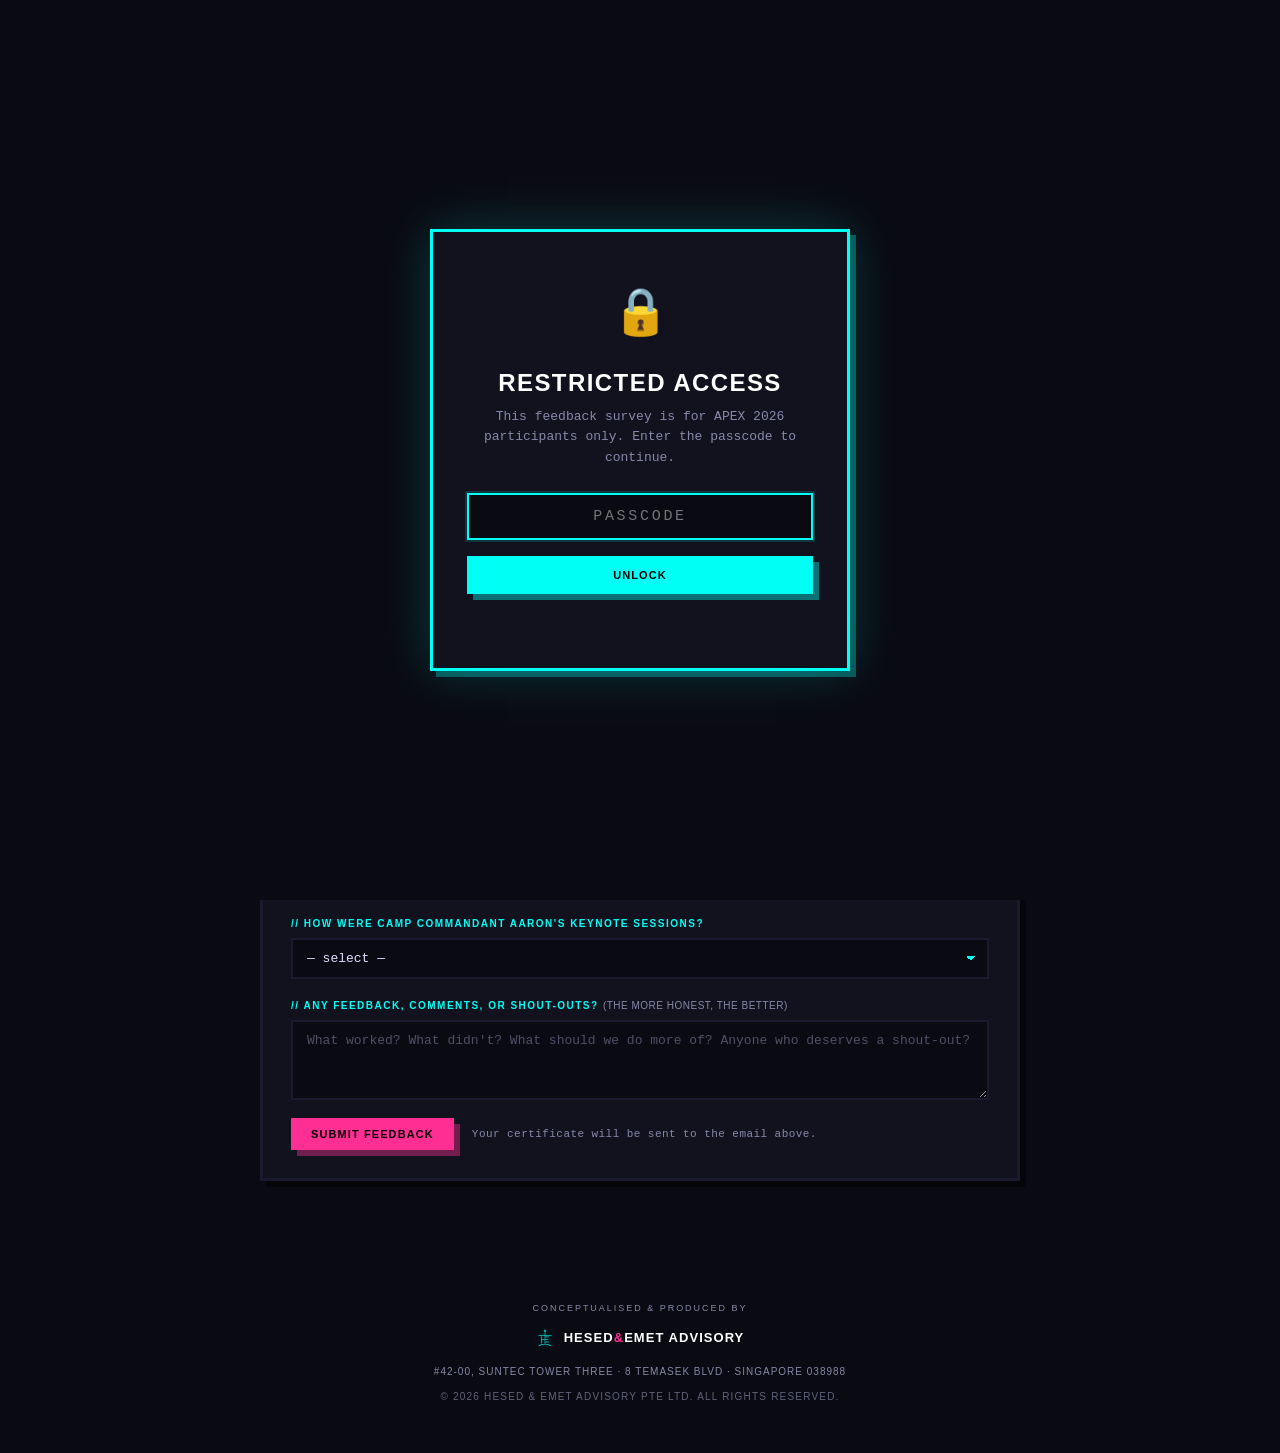
==== commit 3c44cf84: "Remove track question from survey, reflow layout" ====
--- a/survey/index.html
+++ b/survey/index.html
@@ -57,8 +57,7 @@
         <p>Takes about 2 minutes. Be honest, be real. The name and email you give here are what we'll use to issue your certificate of completion.</p>
       </div>
 
-      <!-- TODO: replace action with your survey Formspree endpoint -->
-      <form class="waitlist-form" id="waitlistForm" action="https://formspree.io/f/YOUR_FORM_ID" method="POST" novalidate>
+      <form class="waitlist-form" id="waitlistForm" action="https://formspree.io/f/xojzprvq" method="POST" novalidate>
         <input type="hidden" name="_subject" value="Camp Feedback — APEX 2026" />
         <input type="hidden" name="form_type" value="camp_feedback" />
         <div class="form-row">
@@ -73,15 +72,6 @@
         </div>
         <div class="form-row">
           <label>
-            <span class="flbl">// Which track were you in?</span>
-            <select name="track" required>
-              <option value="">— select —</option>
-              <option>Track 01: Build With AI</option>
-              <option>Track 02: Cybersecurity &amp; Bug Bounty</option>
-              <option>Track 03: AI Entrepreneurship</option>
-            </select>
-          </label>
-          <label>
             <span class="flbl">// Overall, how was the camp?</span>
             <select name="overall_rating" required>
               <option value="">— select —</option>
@@ -90,23 +80,6 @@
               <option>👍 Pretty good</option>
               <option>😐 It was okay</option>
               <option>👎 Could be better</option>
-            </select>
-          </label>
-        </div>
-        <label class="full">
-          <span class="flbl">// What's the biggest thing you learnt or took away?</span>
-          <textarea name="takeaway" rows="3" required placeholder="A new skill? A mindset shift? A tool you can't live without now? Tell us what stuck."></textarea>
-        </label>
-        <div class="form-row">
-          <label>
-            <span class="flbl">// How were Camp Commandant Aaron's keynote sessions?</span>
-            <select name="keynote_rating" required>
-              <option value="">— select —</option>
-              <option>🧠 Mind blown, genuinely changed how I think</option>
-              <option>🔥 Loved it, super insightful</option>
-              <option>👍 Good and useful</option>
-              <option>😐 It was alright</option>
-              <option>🤔 Didn't quite land for me</option>
             </select>
           </label>
           <label>
@@ -121,6 +94,21 @@
             </select>
           </label>
         </div>
+        <label class="full">
+          <span class="flbl">// What's the biggest thing you learnt or took away?</span>
+          <textarea name="takeaway" rows="3" required placeholder="A new skill? A mindset shift? A tool you can't live without now? Tell us what stuck."></textarea>
+        </label>
+        <label class="full">
+          <span class="flbl">// How were Camp Commandant Aaron's keynote sessions?</span>
+          <select name="keynote_rating" required style="width:100%;">
+            <option value="">— select —</option>
+            <option>🧠 Mind blown, genuinely changed how I think</option>
+            <option>🔥 Loved it, super insightful</option>
+            <option>👍 Good and useful</option>
+            <option>😐 It was alright</option>
+            <option>🤔 Didn't quite land for me</option>
+          </select>
+        </label>
         <label class="full">
           <span class="flbl">// Any feedback, comments, or shout-outs? <span class="opt">(the more honest, the better)</span></span>
           <textarea name="feedback" rows="3" placeholder="What worked? What didn't? What should we do more of? Anyone who deserves a shout-out?"></textarea>
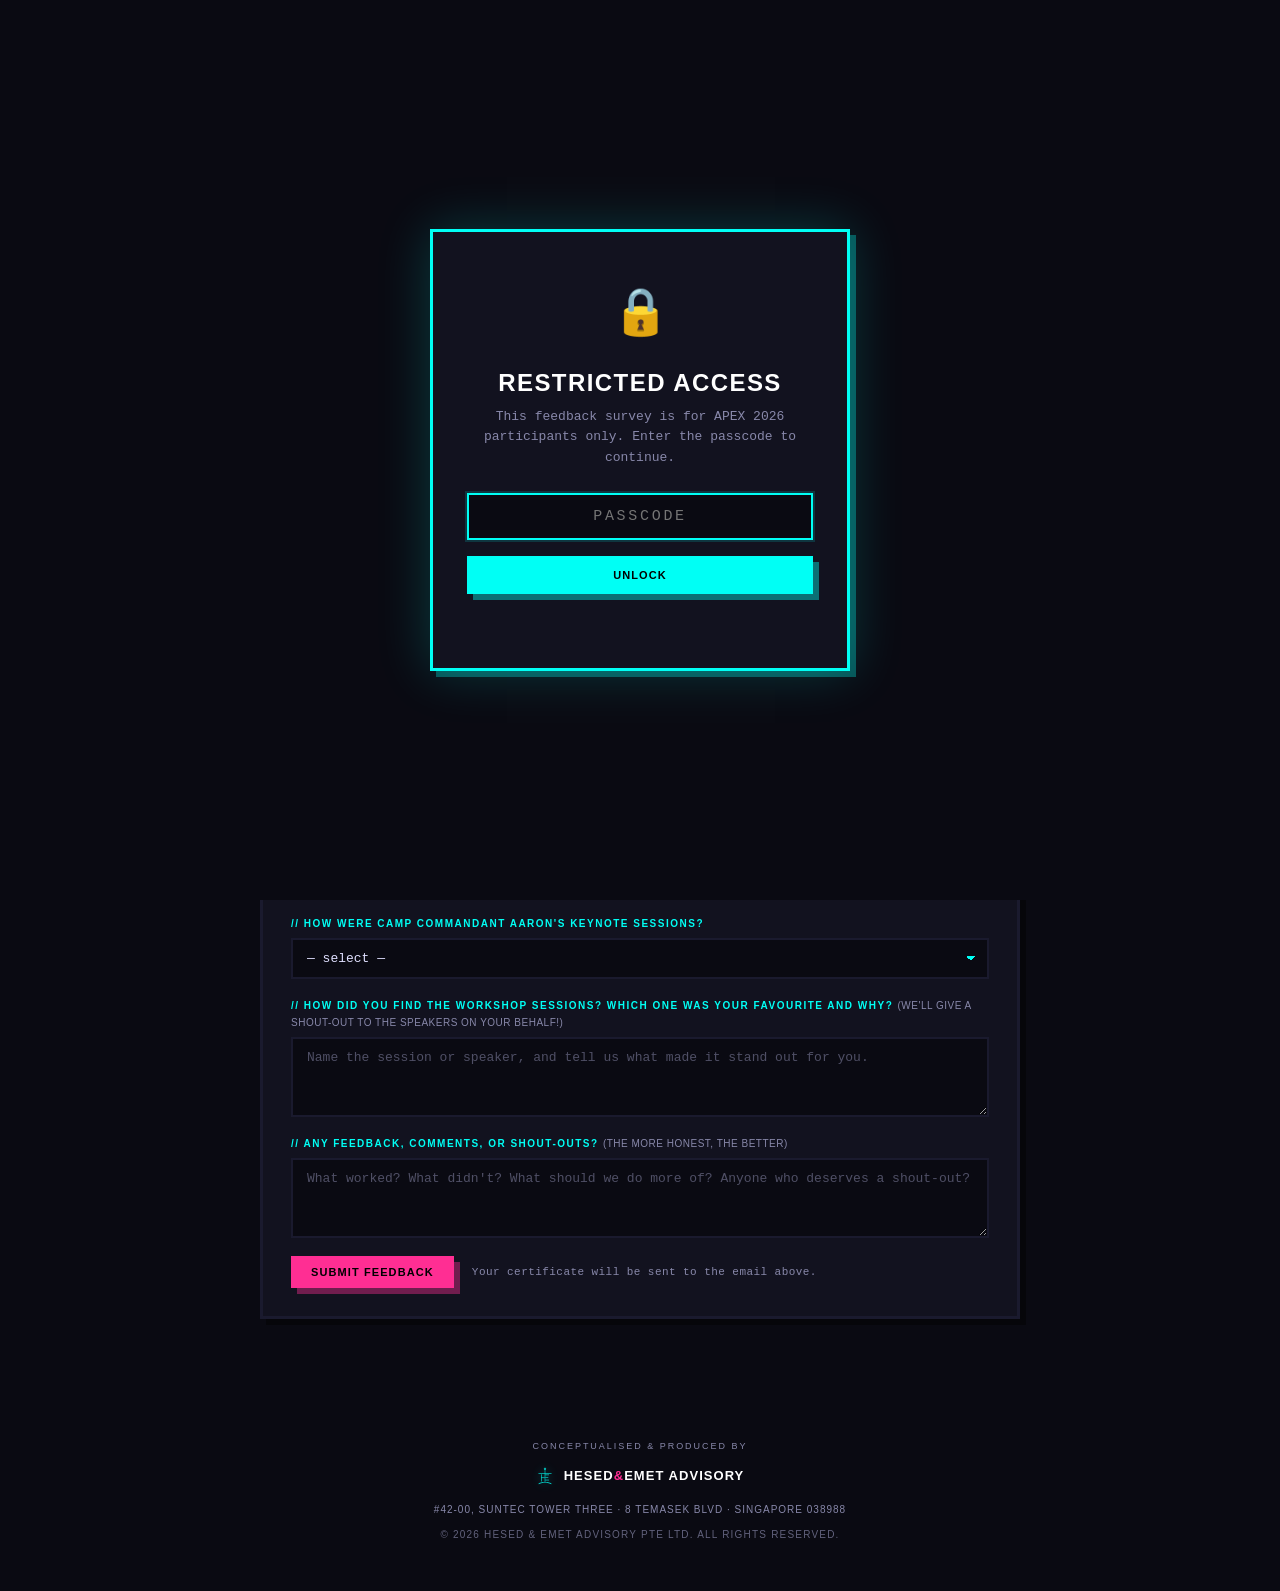
==== commit 8bc77885: "Survey: add favourite workshop session question with speaker shout-out" ====
--- a/survey/index.html
+++ b/survey/index.html
@@ -110,6 +110,10 @@
           </select>
         </label>
         <label class="full">
+          <span class="flbl">// How did you find the workshop sessions? Which one was your favourite and why? <span class="opt">(we'll give a shout-out to the speakers on your behalf!)</span></span>
+          <textarea name="favourite_session" rows="3" placeholder="Name the session or speaker, and tell us what made it stand out for you."></textarea>
+        </label>
+        <label class="full">
           <span class="flbl">// Any feedback, comments, or shout-outs? <span class="opt">(the more honest, the better)</span></span>
           <textarea name="feedback" rows="3" placeholder="What worked? What didn't? What should we do more of? Anyone who deserves a shout-out?"></textarea>
         </label>
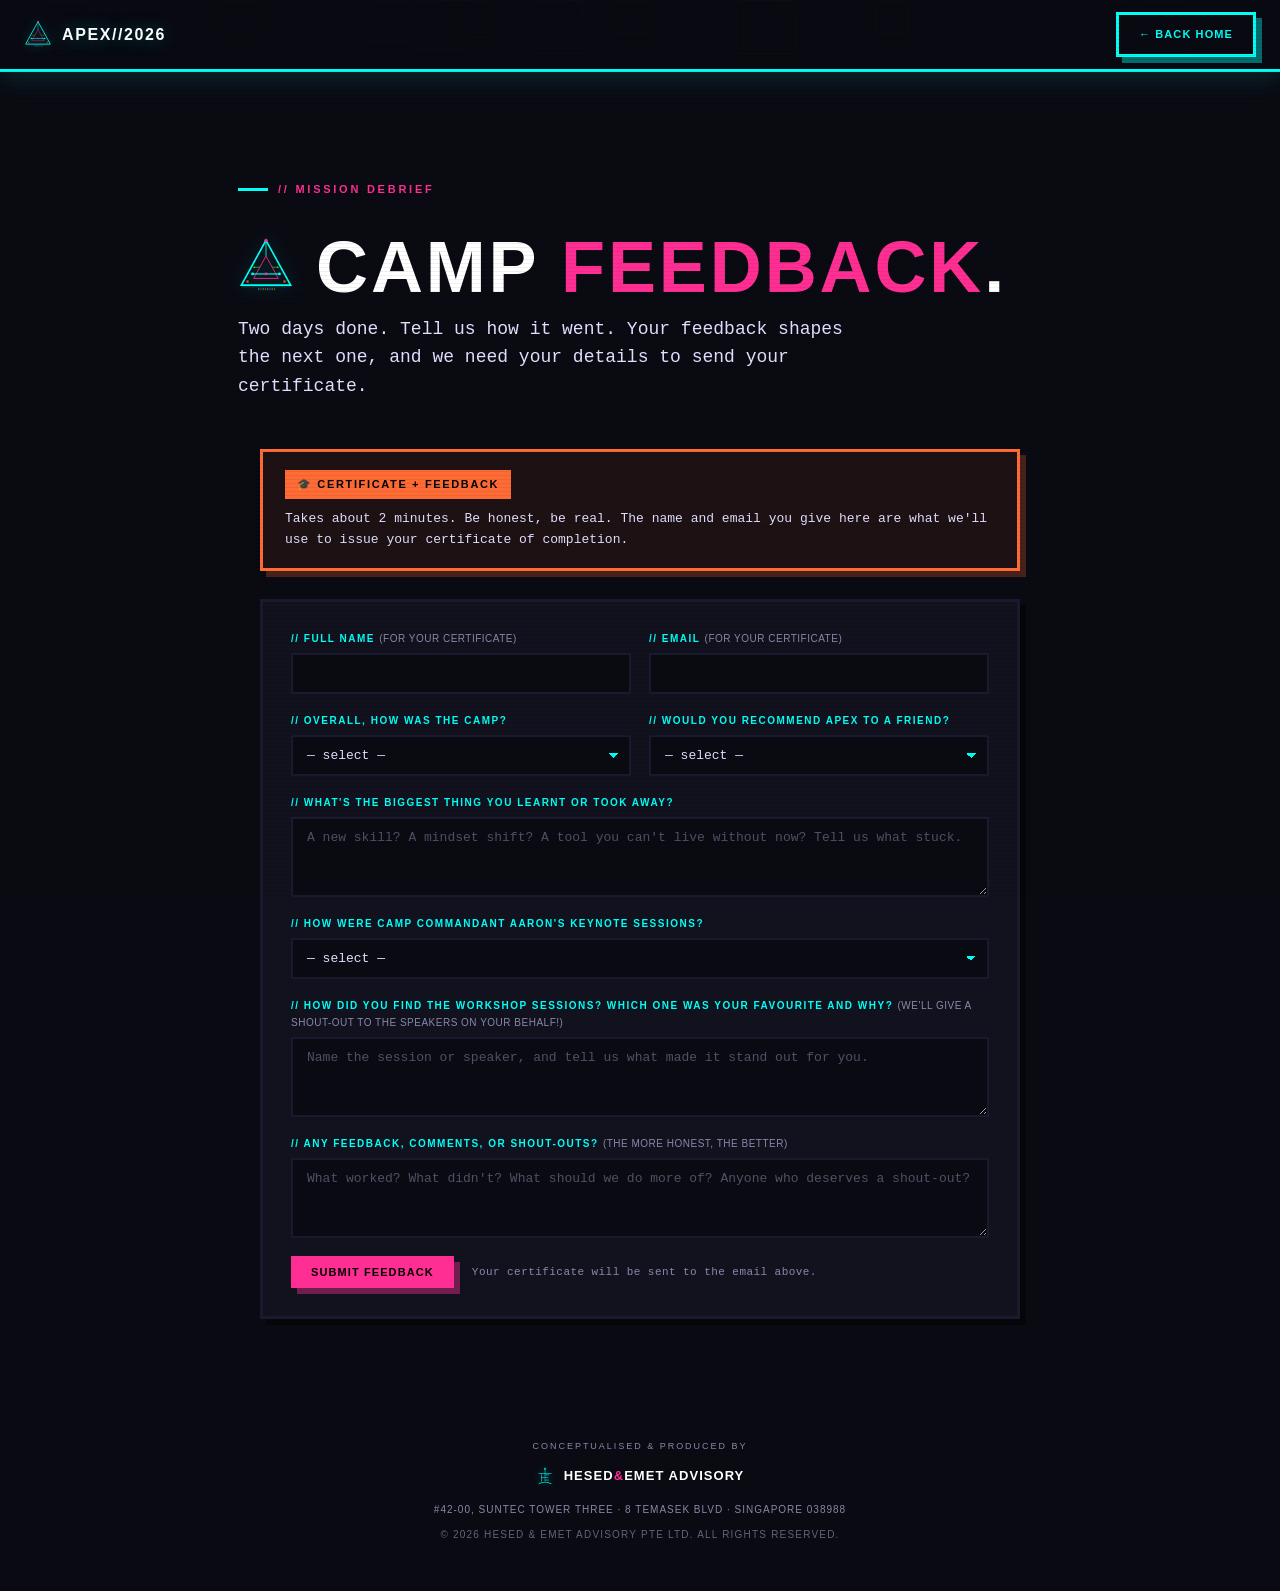
==== commit 8455e397: "Remove passcode gate from survey page" ====
--- a/survey/index.html
+++ b/survey/index.html
@@ -8,30 +8,8 @@
 <meta name="robots" content="noindex, nofollow"/>
 <link rel="icon" type="image/svg+xml" href="../apex-logo.svg"/>
 <link rel="stylesheet" href="../styles.css?v=6"/>
-<style>
-  .survey-gate{position:fixed;inset:0;z-index:9999;background:var(--bg);display:flex;align-items:center;justify-content:center;padding:24px;transition:opacity .45s ease}
-  .survey-gate.unlocked{opacity:0;pointer-events:none}
-  .gate-box{max-width:420px;width:100%;text-align:center;border:3px solid var(--cy);background:var(--bg2);padding:44px 34px;box-shadow:0 0 50px rgba(0,255,245,.2),6px 6px 0 rgba(0,255,245,.3)}
-  .gate-icon{font-size:46px;margin-bottom:16px}
-  .gate-box h2{font-family:'Orbitron',sans-serif;color:#fff;font-size:24px;letter-spacing:.06em;margin-bottom:10px}
-  .gate-box p{color:var(--tx2);font-size:13px;margin-bottom:24px;line-height:1.6}
-  .gate-input{width:100%;background:var(--bg);border:2px solid var(--bg3);color:var(--tx);font-family:'Space Mono',monospace;font-size:15px;padding:13px 14px;text-align:center;letter-spacing:.18em;margin-bottom:16px}
-  .gate-input:focus{outline:none;border-color:var(--cy);box-shadow:0 0 0 2px rgba(0,255,245,.15)}
-  .gate-error{color:var(--or);font-size:12px;margin-top:14px;min-height:16px;letter-spacing:.04em}
-</style>
 </head>
 <body>
-
-<div class="survey-gate" id="surveyGate">
-  <div class="gate-box">
-    <div class="gate-icon">🔒</div>
-    <h2>Restricted Access</h2>
-    <p>This feedback survey is for APEX 2026 participants only. Enter the passcode to continue.</p>
-    <input type="password" class="gate-input" id="gateInput" placeholder="PASSCODE" autocomplete="off" autocapitalize="off" autocorrect="off" />
-    <button class="hud-btn" id="gateBtn" type="button" style="width:100%;">Unlock</button>
-    <div class="gate-error" id="gateError"></div>
-  </div>
-</div>
 
 <div class="bg-blocks"></div>
 
@@ -151,28 +129,6 @@
   <div class="ln footer-copy">&copy; 2026 Hesed &amp; Emet Advisory Pte Ltd. All rights reserved.</div>
 </footer>
 
-<script>
-  (function(){
-    var PASS='vibethlete';
-    var gate=document.getElementById('surveyGate');
-    var input=document.getElementById('gateInput');
-    var btn=document.getElementById('gateBtn');
-    var err=document.getElementById('gateError');
-    document.body.style.overflow='hidden';
-    function unlock(){
-      gate.classList.add('unlocked');
-      document.body.style.overflow='';
-      setTimeout(function(){ if(gate&&gate.parentNode) gate.parentNode.removeChild(gate); },500);
-    }
-    function check(){
-      if(input.value.trim().toLowerCase()===PASS){ unlock(); }
-      else{ err.textContent='Incorrect passcode. Try again.'; input.value=''; input.focus(); }
-    }
-    btn.addEventListener('click',check);
-    input.addEventListener('keydown',function(e){ if(e.key==='Enter'){ e.preventDefault(); check(); } });
-    input.focus();
-  })();
-</script>
 <script src="../script.js?v=5"></script>
 </body>
 </html>
